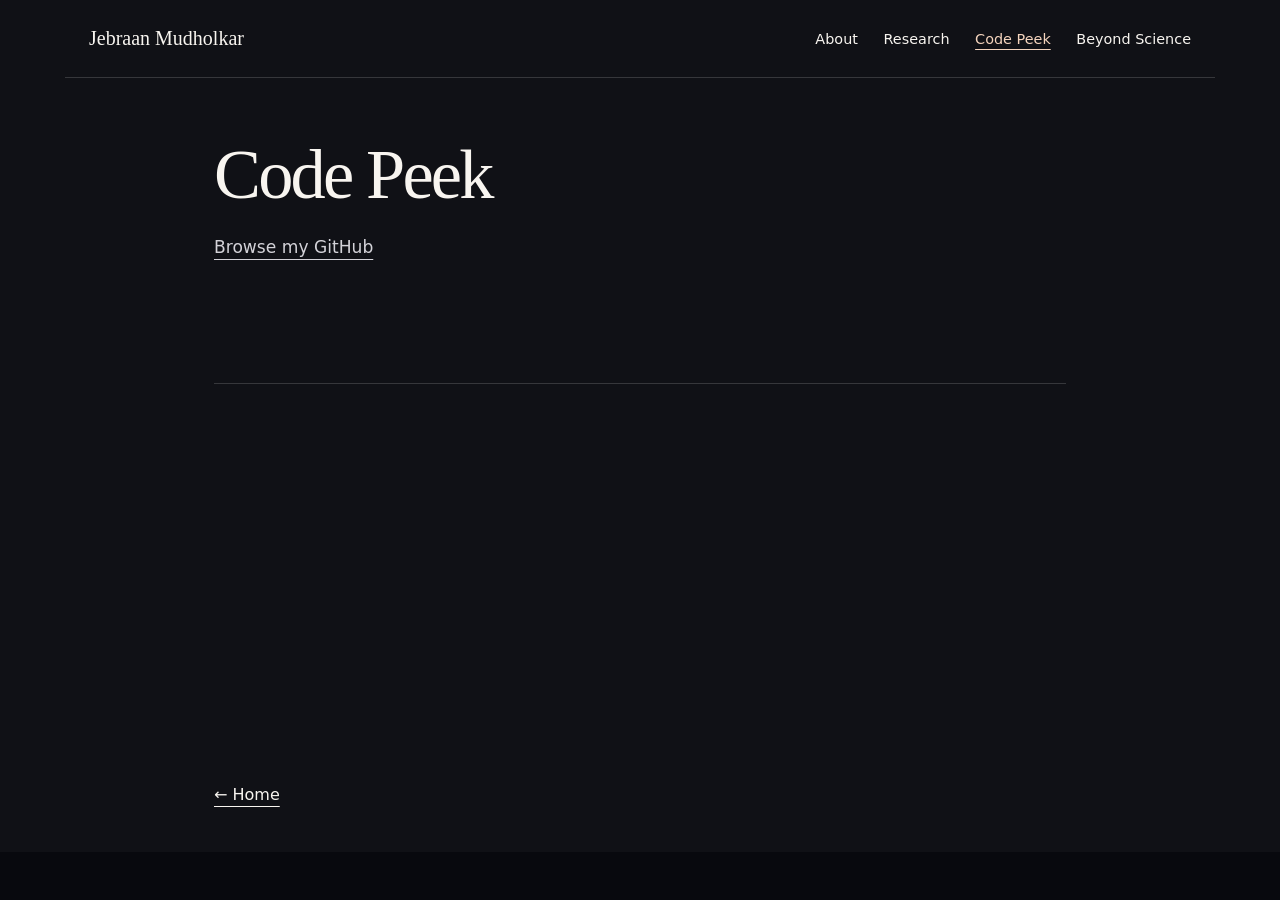
==== code-peek.html @ 17275f41 "Polish homepage and improve search discoverability" ====
<!doctype html><html lang="en"><head><meta charset="utf-8"><meta name="viewport" content="width=device-width,initial-scale=1"><title>Code Peek | Jebraan Mudholkar</title><meta name="description" content="Explore Jebraan Mudholkar's public code and GitHub profile."><meta name="robots" content="index,follow"><link rel="canonical" href="https://proxima786.github.io/code-peek.html"><meta property="og:type" content="website"><meta property="og:title" content="Code Peek | Jebraan Mudholkar"><meta property="og:description" content="Explore Jebraan Mudholkar's public code and GitHub profile."><meta property="og:url" content="https://proxima786.github.io/code-peek.html"><meta property="og:image" content="https://proxima786.github.io/hero.jpg"><meta name="twitter:card" content="summary_large_image"><link rel="icon" href="favicon.svg" type="image/svg+xml"><link rel="stylesheet" href="style.css"><script src="site.js" defer></script></head><body class="inner-page"><nav aria-label="Page navigation" class="page-nav"><a class="wordmark" href="index.html">Jebraan Mudholkar</a><div><a href="about.html">About</a><a href="research.html">Research</a><a aria-current="page" href="code-peek.html">Code Peek</a><a href="beyond-science.html">Beyond Science</a></div></nav><main><section class="content" id="code-peek">
<h1 class="page-title">Code Peek</h1>
<p><a href="https://github.com/proxima786">Browse my GitHub</a></p>
</section></main><footer><a href="index.html">← Home</a></footer></body></html>
---- style.css ----
:root{color-scheme:dark;font-family:system-ui,sans-serif;background:#08090e;color:#f8f5f0}
*{box-sizing:border-box}body{margin:0}a{color:inherit;text-underline-offset:.35em}a:focus-visible,summary:focus-visible{outline:2px solid #ffceaa;outline-offset:6px}
.hero{min-height:100svh;position:relative;isolation:isolate;display:grid;grid-template-rows:1fr auto;overflow:hidden;background:#090911}
.hero img,.shade{position:absolute;inset:0;width:100%;height:100%;z-index:-2}.hero img{object-fit:cover;object-position:30% center}.shade{z-index:-1;background:linear-gradient(90deg,transparent 20%,#09091050 50%,#090910ed 100%),linear-gradient(0deg,#08090e 0%,transparent 26%)}
.intro{align-self:center;justify-self:end;width:min(55%,800px);padding:3rem clamp(2rem,7vw,8rem) 3rem 0}
h1,h2,h3{font-family:Georgia,serif;font-weight:400;margin:0}h1{font-size:clamp(3.5rem,7.8vw,8.5rem);letter-spacing:-.065em;line-height:.91}h1 span{display:block}
.subtitle{margin:1.6rem 0;color:#f4d4bd;font-size:1rem;letter-spacing:.12em;text-transform:uppercase}.social{display:flex;gap:1.4rem;flex-wrap:wrap}.social a{font-size:.9rem}
.dock{margin:0 clamp(1.25rem,7vw,8rem);display:flex;align-items:baseline;justify-content:space-between;gap:1rem 2rem;flex-wrap:wrap;padding:1.5rem 0 2rem;border-top:1px solid #ffffff40}.dock nav{display:flex;gap:1rem 2rem;flex-wrap:wrap}.dock nav a{text-decoration:none}.dock nav a:hover{text-decoration:underline}.credit{font-size:.75rem;color:#d2c3bf}
main{max-width:900px;margin:auto;padding:0 1.5rem}section.content{padding:clamp(3rem,8vw,7rem) 0;border-bottom:1px solid #ffffff29}h2{font-size:clamp(2.6rem,6vw,4.4rem);letter-spacing:-.04em}h3{font-size:1.65rem;margin-top:1rem;color:#f4d4bd}.content p{max-width:65ch;line-height:1.75;color:#dedce4;font-size:1.07rem}footer{max-width:900px;margin:auto;padding:2rem 1.5rem 3rem}
@media(max-width:690px){.hero img{height:76%;object-position:27% 35%}.shade{background:linear-gradient(0deg,#08090e 22%,#08090edb 38%,transparent 76%)}.intro{justify-self:start;align-self:end;width:100%;padding:45vh 1.25rem 2rem}h1{font-size:clamp(3.4rem,13vw,5.8rem)}.dock{padding-bottom:1.5rem}}

#about{display:grid;grid-template-columns:minmax(0,1fr) 260px;column-gap:2.5rem;align-items:start}
#about h2{grid-column:1/-1;font-size:clamp(2.4rem,5vw,3.7rem);margin-bottom:1.4rem}
#about>p{grid-column:1/-1;margin-top:0}
#about>p:nth-of-type(1){grid-column:1;grid-row:2}
#about>p:nth-of-type(2){grid-column:1;grid-row:3}
.about-photo{grid-column:2;grid-row:2/4;margin:0}
.about-photo img{display:block;width:100%;height:auto;aspect-ratio:4/5;object-fit:cover;object-position:50% 60%;border-radius:8px}
.about-photo figcaption{color:#bdb8c5;font-size:.8rem;line-height:1.5;margin-top:.7rem}
@media(max-width:690px){
#about{display:flex;flex-direction:column}
#about h2{margin-bottom:1.4rem}
#about>p:nth-of-type(1){order:1}
.about-photo{order:2;width:min(100%,320px);align-self:center;margin:.5rem 0 2rem}
#about>p:nth-of-type(n+2){order:3}
}

#about>p{grid-column:1}
.about-candid{grid-column:2;grid-row:4/8;margin:1rem 0 0}
.about-candid img{display:block;width:100%;height:auto;border-radius:8px}
@media(max-width:690px){.about-candid{order:4;width:min(100%,400px);align-self:center;margin:1rem 0 0}}

[hidden]{display:none!important}
.page-nav{max-width:1150px;margin:auto;padding:1.7rem 1.5rem;display:flex;justify-content:space-between;align-items:center;gap:1.5rem;flex-wrap:wrap;border-bottom:1px solid #ffffff29}
.page-nav a{text-decoration:none;font-size:.9rem}
.page-nav .wordmark{font-family:Georgia,serif;font-size:1.25rem}
.page-nav div{display:flex;flex-wrap:wrap;gap:1rem 1.6rem}
.page-nav a[aria-current="page"]{color:#f4d4bd;text-decoration:underline}
main{min-height:75svh}
h2:focus{outline:none}
@media(max-width:690px){.intro h1{font-size:clamp(2.6rem,11vw,4.8rem)}}

.research-entry{padding:2rem 0;border-bottom:1px solid #ffffff29}
.research-entry:last-child{border-bottom:0}
.research-entry h3{font-size:clamp(1.8rem,4vw,2.6rem);margin:0}
.research-entry .research-subtitle{color:#f4d4bd;margin-top:.6rem;font-size:1.1rem}
.research-entry .publication-meta{font-size:.9rem;color:#bdb8c5}
.research-figure{margin:2rem 0;max-width:100%}
.research-figure img{display:block;width:100%;height:auto;border-radius:6px}
.research-figure figcaption{margin-top:.8rem;color:#bdb8c5;font-size:.9rem;text-align:center;font-style:italic}
.research-with-figure{display:grid;grid-template-columns:minmax(0,1fr) minmax(0,340px);gap:2rem;align-items:start}
.research-with-figure .research-figure{margin:1.1rem 0 0;width:100%}
.research-with-figure .research-figure figcaption{font-size:.8rem}
@media(max-width:760px){.research-with-figure{grid-template-columns:minmax(0,1fr);gap:0}.research-with-figure .research-figure{max-width:340px;justify-self:center;margin:1rem 0}}

body{background:#101116}
body.homepage{background:#08090e}
.hero{height:100svh;min-height:600px}
.intro{width:auto;justify-self:end;margin-right:8vw;padding:0;max-width:580px}
.intro h1{font-family:system-ui,sans-serif;font-size:clamp(2rem,4.2vw,3.7rem);font-weight:350;letter-spacing:-.035em;line-height:1.15;white-space:nowrap}
.intro h1 span{display:inline}
.subtitle{font-size:.8rem;letter-spacing:.13em;margin:1.2rem 0 1.4rem;color:#ddd6d0}
.social{gap:1.1rem}
.social a{display:inline-flex;align-items:center;justify-content:center;width:40px;height:40px;border:1px solid #ffffff40;border-radius:50%;text-decoration:none;transition:background .25s,transform .25s}
.social a:hover{background:#ffffff18;transform:translateY(-3px)}
.social svg{width:18px;height:18px;fill:currentColor}
.credit{font-size:.6rem;opacity:.7;text-decoration:none}
.credit:hover{text-decoration:underline;opacity:1}
.hero>img{transform-origin:45% 45%;animation:space-drift 36s ease-in-out infinite alternate}
.hero .shade{background:linear-gradient(90deg,transparent 23%,#08090e45 50%,#08090eae 100%),linear-gradient(0deg,#08090ef0,transparent 25%)}
body{animation:page-enter .9s ease both}
body.leaving{animation:page-leave .3s ease forwards}
.intro{animation:intro-enter 1.4s ease both}
.dock{animation:intro-enter 1.6s ease both}
@keyframes page-enter{from{opacity:0}to{opacity:1}}
@keyframes page-leave{to{opacity:0}}
@keyframes intro-enter{from{opacity:0;transform:translateY(10px)}to{opacity:1;transform:translateY(0)}}
@keyframes space-drift{from{transform:scale(1.025) translateX(-.35%)}to{transform:scale(1.06) translateX(.35%)}}
.page-nav{background:#101116}
.content{border-bottom:0}
section.content{padding-top:3.5rem}
.content p{color:#d3d2d8;line-height:1.8}
.research-entry{border-color:#ffffff1c}
@media(max-width:690px){
.hero{min-height:560px}
.intro{align-self:end;justify-self:start;margin:0 1.5rem 3rem;padding:42vh 0 0}
.intro h1{font-size:clamp(1.8rem,7.7vw,3rem);white-space:normal}
.hero .shade{background:linear-gradient(0deg,#08090e 10%,#08090edb 35%,transparent 78%)}
.subtitle{font-size:.7rem}
.credit{font-size:.55rem}
.dock{margin:0 1.5rem}
.dock nav{gap:1rem;font-size:.85rem}
}
@media(prefers-reduced-motion:reduce){body,.intro,.dock,.hero>img{animation:none!important}.social a{transition:none}}

.page-title{font-family:Georgia,serif;font-size:clamp(2.6rem,6vw,4.4rem);letter-spacing:-.04em;line-height:1.15;font-weight:400}#about .page-title{grid-column:1/-1;margin-bottom:1.4rem;font-size:clamp(2.4rem,5vw,3.7rem)}
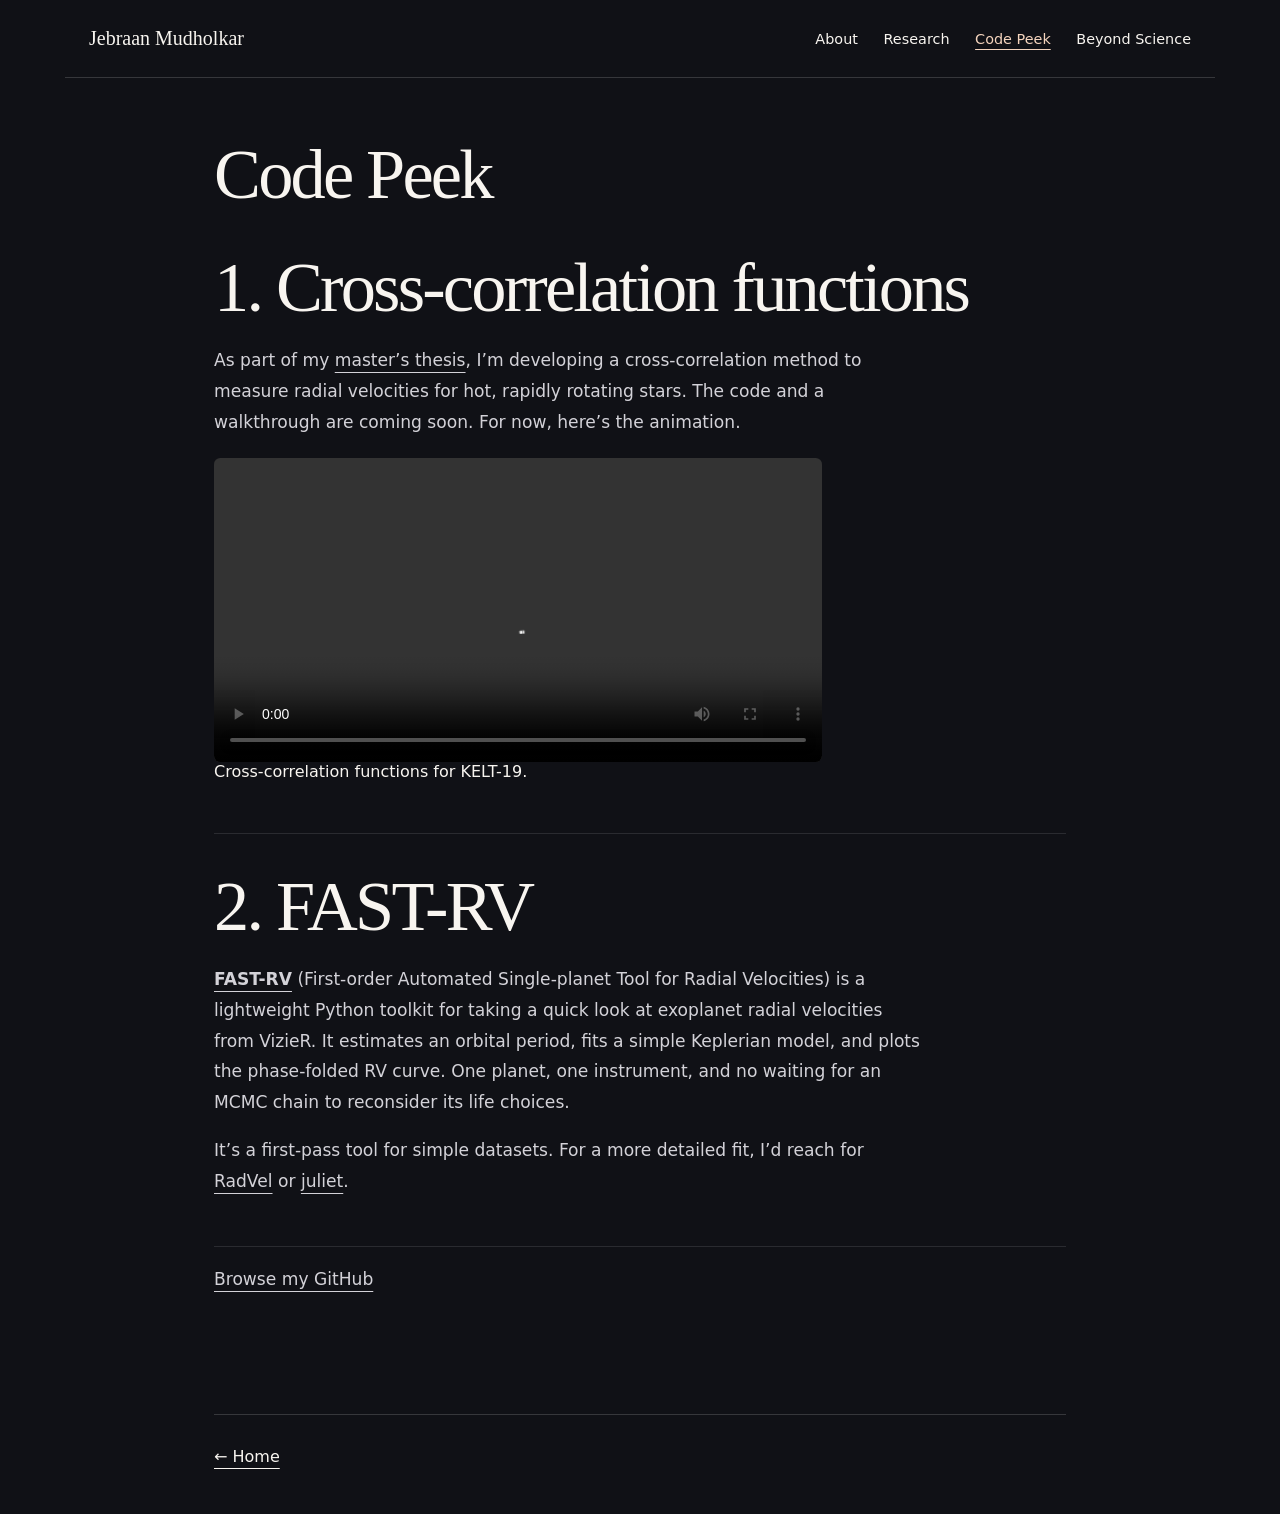
==== commit cedc525c: "Add CCF animation and FAST-RV to Code Peek" ====
--- a/code-peek.html
+++ b/code-peek.html
@@ -1,4 +1,22 @@
-<!doctype html><html lang="en"><head><meta charset="utf-8"><meta name="viewport" content="width=device-width,initial-scale=1"><title>Code Peek | Jebraan Mudholkar</title><meta name="description" content="Explore Jebraan Mudholkar's public code and GitHub profile."><meta name="robots" content="index,follow"><link rel="canonical" href="https://proxima786.github.io/code-peek.html"><meta property="og:type" content="website"><meta property="og:title" content="Code Peek | Jebraan Mudholkar"><meta property="og:description" content="Explore Jebraan Mudholkar's public code and GitHub profile."><meta property="og:url" content="https://proxima786.github.io/code-peek.html"><meta property="og:image" content="https://proxima786.github.io/hero.jpg"><meta name="twitter:card" content="summary_large_image"><link rel="icon" href="favicon.svg" type="image/svg+xml"><link rel="stylesheet" href="style.css"><script src="site.js" defer></script></head><body class="inner-page"><nav aria-label="Page navigation" class="page-nav"><a class="wordmark" href="index.html">Jebraan Mudholkar</a><div><a href="about.html">About</a><a href="research.html">Research</a><a aria-current="page" href="code-peek.html">Code Peek</a><a href="beyond-science.html">Beyond Science</a></div></nav><main><section class="content" id="code-peek">
+<!doctype html><html lang="en"><head><meta charset="utf-8"><meta name="viewport" content="width=device-width,initial-scale=1"><title>Code Peek | Jebraan Mudholkar</title><meta name="description" content="A KELT-19 cross-correlation animation and FAST-RV, a Python toolkit for quick single-planet radial velocity fits."><meta name="robots" content="index,follow"><link rel="canonical" href="https://proxima786.github.io/code-peek.html"><meta property="og:type" content="website"><meta property="og:title" content="Code Peek | Jebraan Mudholkar"><meta property="og:description" content="A KELT-19 cross-correlation animation and FAST-RV, a Python toolkit for quick single-planet radial velocity fits."><meta property="og:url" content="https://proxima786.github.io/code-peek.html"><meta property="og:image" content="https://proxima786.github.io/hero.jpg"><meta name="twitter:card" content="summary_large_image"><link rel="icon" href="favicon.svg" type="image/svg+xml"><link rel="stylesheet" href="style.css"><script src="site.js" defer></script></head><body class="inner-page"><nav aria-label="Page navigation" class="page-nav"><a class="wordmark" href="index.html">Jebraan Mudholkar</a><div><a href="about.html">About</a><a href="research.html">Research</a><a aria-current="page" href="code-peek.html">Code Peek</a><a href="beyond-science.html">Beyond Science</a></div></nav><main><section class="content" id="code-peek">
 <h1 class="page-title">Code Peek</h1>
+<article class="research-entry">
+  <h2>1. Cross-correlation functions</h2>
+  <p>As part of my <a href="research.html#masters-thesis">master’s thesis</a>, I’m developing a cross-correlation method to measure radial velocities for hot, rapidly rotating stars. The code and a walkthrough are coming soon. For now, here’s the animation.</p>
+  <figure style="margin: 1.25rem 0; max-width: 38rem;">
+    <video controls playsinline preload="metadata" width="1500" height="960"
+      style="display: block; width: 100%; height: auto; border-radius: 0.4rem;"
+      aria-label="Animation of cross-correlation functions for KELT-19">
+      <source src="kelt19_ccf.mp4" type="video/mp4">
+      <a href="kelt19_ccf.mp4">Download the KELT-19 CCF animation</a>.
+    </video>
+    <figcaption>Cross-correlation functions for KELT-19.</figcaption>
+  </figure>
+</article>
+<article class="research-entry">
+  <h2>2. FAST-RV</h2>
+  <p><a href="https://github.com/proxima786/FAST-RV"><strong>FAST-RV</strong></a> (First-order Automated Single-planet Tool for Radial Velocities) is a lightweight Python toolkit for taking a quick look at exoplanet radial velocities from VizieR. It estimates an orbital period, fits a simple Keplerian model, and plots the phase-folded RV curve. One planet, one instrument, and no waiting for an MCMC chain to reconsider its life choices.</p>
+  <p>It’s a first-pass tool for simple datasets. For a more detailed fit, I’d reach for <a href="https://radvel.readthedocs.io/en/latest/">RadVel</a> or <a href="https://juliet.readthedocs.io/en/latest/">juliet</a>.</p>
+</article>
 <p><a href="https://github.com/proxima786">Browse my GitHub</a></p>
-</section></main><footer><a href="index.html">← Home</a></footer></body></html>+</section></main><footer><a href="index.html">← Home</a></footer></body></html>
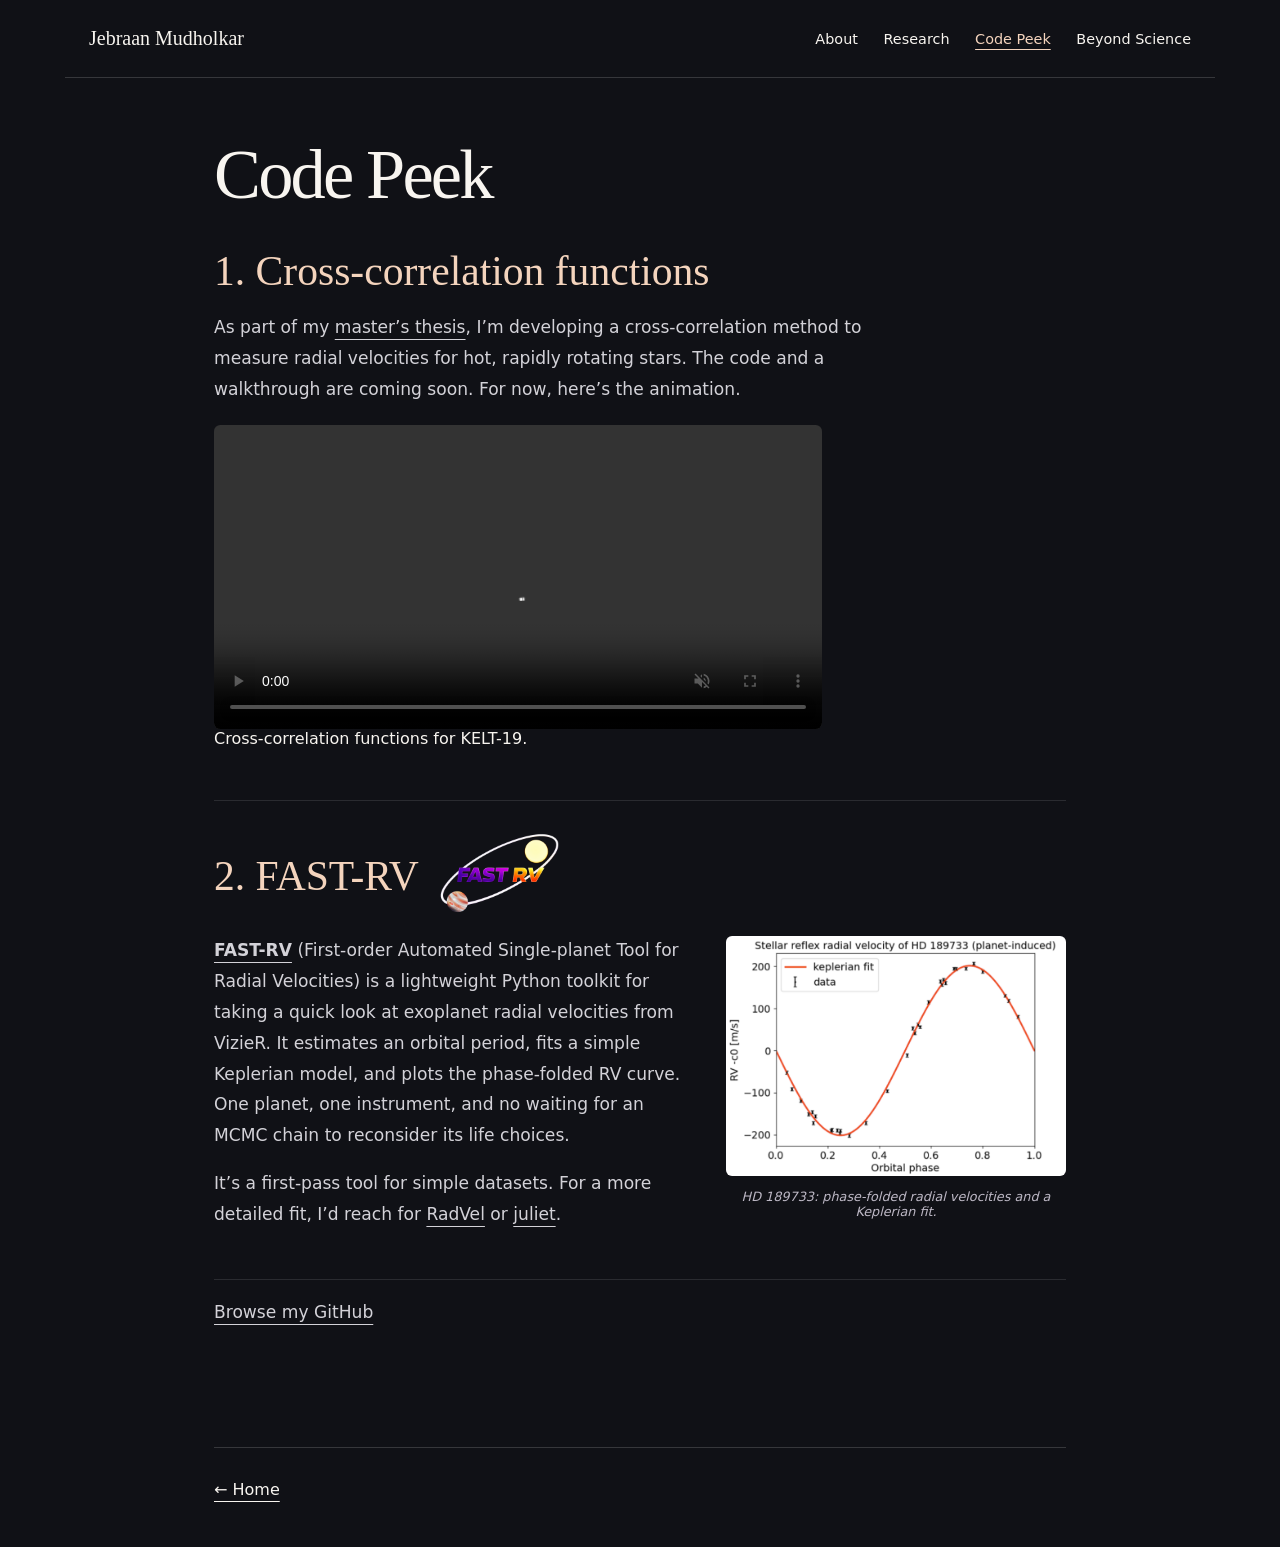
==== commit 2e6fe33f: "Match project headings and add FAST-RV visuals" ====
--- a/code-peek.html
+++ b/code-peek.html
@@ -4,7 +4,7 @@
   <h2>1. Cross-correlation functions</h2>
   <p>As part of my <a href="research.html#masters-thesis">master’s thesis</a>, I’m developing a cross-correlation method to measure radial velocities for hot, rapidly rotating stars. The code and a walkthrough are coming soon. For now, here’s the animation.</p>
   <figure style="margin: 1.25rem 0; max-width: 38rem;">
-    <video controls playsinline preload="metadata" width="1500" height="960"
+    <video controls autoplay muted playsinline preload="metadata" width="1500" height="960"
       style="display: block; width: 100%; height: auto; border-radius: 0.4rem;"
       aria-label="Animation of cross-correlation functions for KELT-19">
       <source src="kelt19_ccf.mp4" type="video/mp4">
@@ -14,9 +14,22 @@
   </figure>
 </article>
 <article class="research-entry">
-  <h2>2. FAST-RV</h2>
-  <p><a href="https://github.com/proxima786/FAST-RV"><strong>FAST-RV</strong></a> (First-order Automated Single-planet Tool for Radial Velocities) is a lightweight Python toolkit for taking a quick look at exoplanet radial velocities from VizieR. It estimates an orbital period, fits a simple Keplerian model, and plots the phase-folded RV curve. One planet, one instrument, and no waiting for an MCMC chain to reconsider its life choices.</p>
-  <p>It’s a first-pass tool for simple datasets. For a more detailed fit, I’d reach for <a href="https://radvel.readthedocs.io/en/latest/">RadVel</a> or <a href="https://juliet.readthedocs.io/en/latest/">juliet</a>.</p>
+  <header class="code-project-header">
+    <h2>2. FAST-RV</h2>
+    <img class="code-project-logo" src="fast-rv-logo.png" alt="FAST-RV logo" width="1536" height="1024" loading="lazy">
+  </header>
+  <div class="research-with-figure">
+    <div class="research-copy">
+      <p><a href="https://github.com/proxima786/FAST-RV"><strong>FAST-RV</strong></a> (First-order Automated Single-planet Tool for Radial Velocities) is a lightweight Python toolkit for taking a quick look at exoplanet radial velocities from VizieR. It estimates an orbital period, fits a simple Keplerian model, and plots the phase-folded RV curve. One planet, one instrument, and no waiting for an MCMC chain to reconsider its life choices.</p>
+      <p>It’s a first-pass tool for simple datasets. For a more detailed fit, I’d reach for <a href="https://radvel.readthedocs.io/en/latest/">RadVel</a> or <a href="https://juliet.readthedocs.io/en/latest/">juliet</a>.</p>
+    </div>
+    <figure class="research-figure">
+      <a href="fast-rv-hd189733.png" aria-label="Open the HD 189733 radial velocity plot at full size">
+        <img src="fast-rv-hd189733.png" alt="Phase-folded radial velocities of HD 189733 with error bars and an orange Keplerian fit." width="831" height="587" loading="lazy">
+      </a>
+      <figcaption>HD 189733: phase-folded radial velocities and a Keplerian fit.</figcaption>
+    </figure>
+  </div>
 </article>
 <p><a href="https://github.com/proxima786">Browse my GitHub</a></p>
 </section></main><footer><a href="index.html">← Home</a></footer></body></html>
--- a/style.css
+++ b/style.css
@@ -43,7 +43,14 @@
 
 .research-entry{padding:2rem 0;border-bottom:1px solid #ffffff29}
 .research-entry:last-child{border-bottom:0}
-.research-entry h3{font-size:clamp(1.8rem,4vw,2.6rem);margin:0}
+.research-entry :is(h2,h3){
+  font-size:clamp(1.8rem,4vw,2.6rem);
+  letter-spacing:normal;
+  color:#f4d4bd;
+  margin:0;
+}
+.code-project-header{display:flex;align-items:center;gap:1rem;flex-wrap:wrap}
+.code-project-logo{display:block;width:8rem;height:auto}
 .research-entry .research-subtitle{color:#f4d4bd;margin-top:.6rem;font-size:1.1rem}
 .research-entry .publication-meta{font-size:.9rem;color:#bdb8c5}
 .research-figure{margin:2rem 0;max-width:100%}
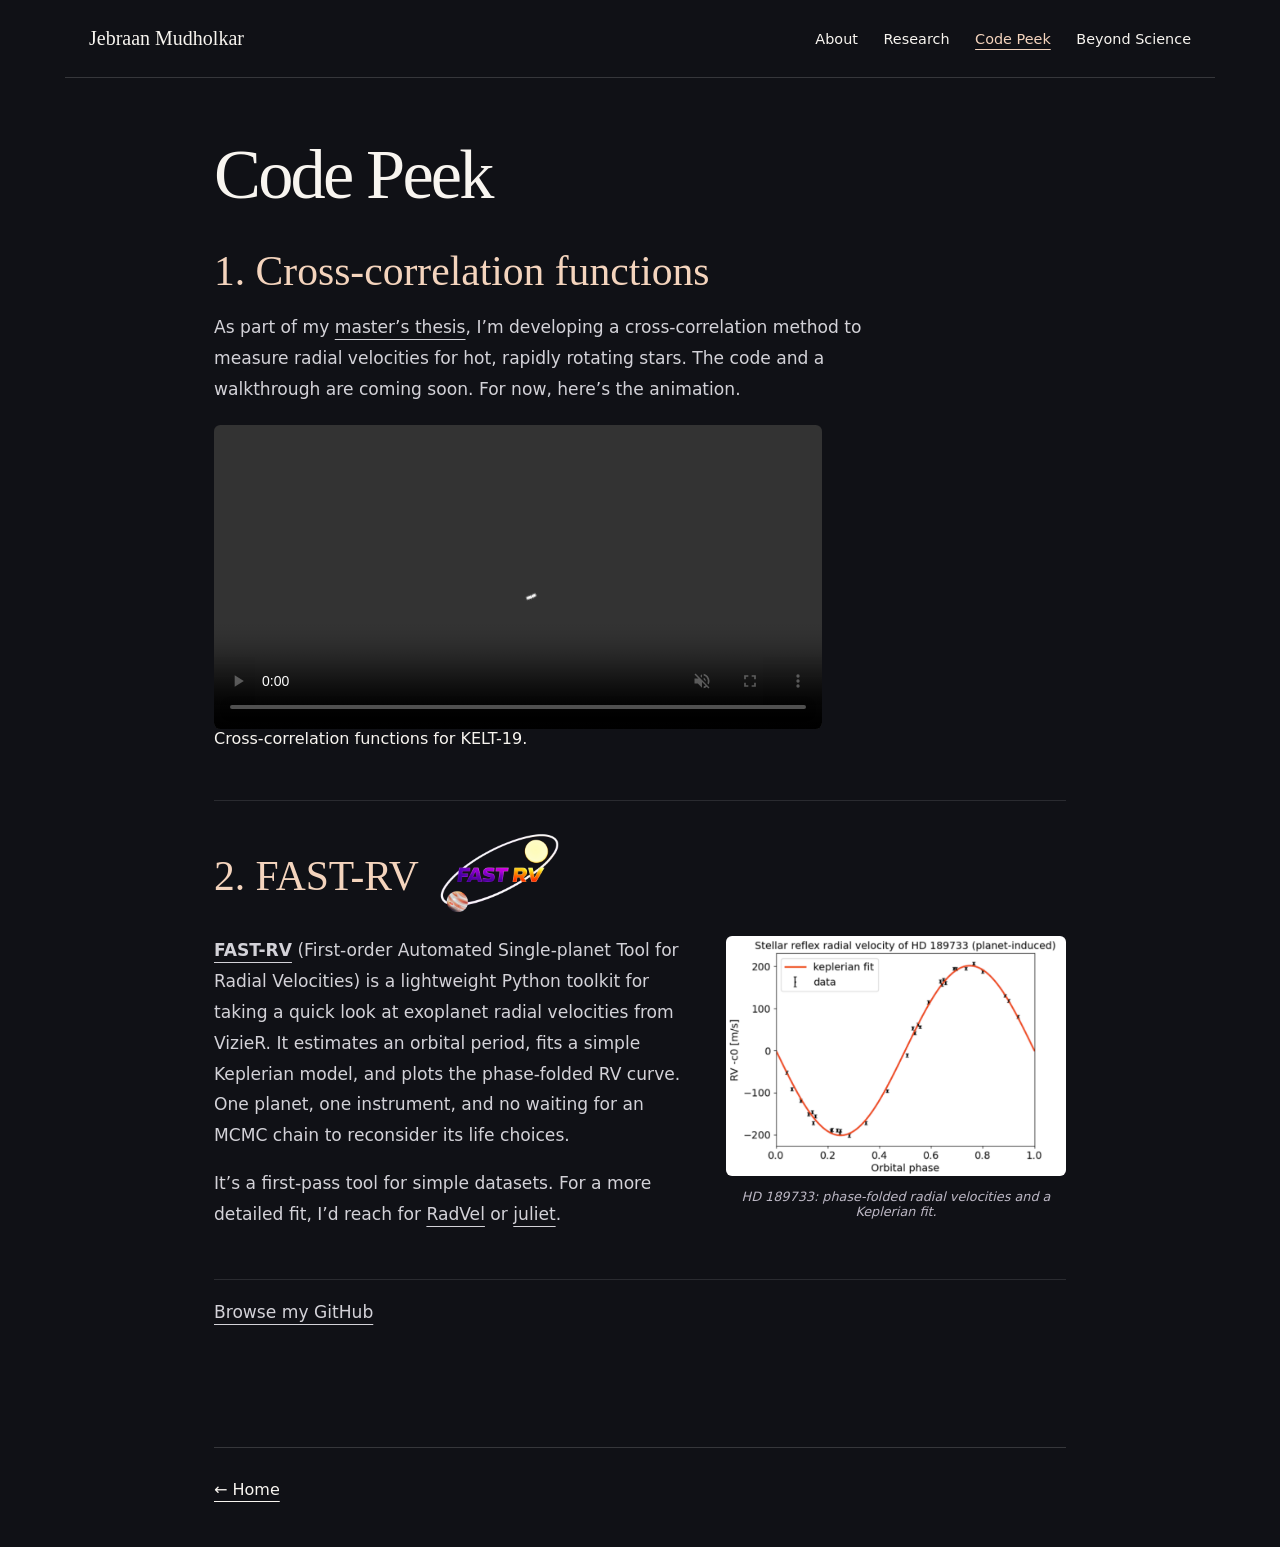
==== commit b942dbd0: "Refresh Code Peek styles for returning visitors" ====
--- a/code-peek.html
+++ b/code-peek.html
@@ -1,4 +1,4 @@
-<!doctype html><html lang="en"><head><meta charset="utf-8"><meta name="viewport" content="width=device-width,initial-scale=1"><title>Code Peek | Jebraan Mudholkar</title><meta name="description" content="A KELT-19 cross-correlation animation and FAST-RV, a Python toolkit for quick single-planet radial velocity fits."><meta name="robots" content="index,follow"><link rel="canonical" href="https://proxima786.github.io/code-peek.html"><meta property="og:type" content="website"><meta property="og:title" content="Code Peek | Jebraan Mudholkar"><meta property="og:description" content="A KELT-19 cross-correlation animation and FAST-RV, a Python toolkit for quick single-planet radial velocity fits."><meta property="og:url" content="https://proxima786.github.io/code-peek.html"><meta property="og:image" content="https://proxima786.github.io/hero.jpg"><meta name="twitter:card" content="summary_large_image"><link rel="icon" href="favicon.svg" type="image/svg+xml"><link rel="stylesheet" href="style.css"><script src="site.js" defer></script></head><body class="inner-page"><nav aria-label="Page navigation" class="page-nav"><a class="wordmark" href="index.html">Jebraan Mudholkar</a><div><a href="about.html">About</a><a href="research.html">Research</a><a aria-current="page" href="code-peek.html">Code Peek</a><a href="beyond-science.html">Beyond Science</a></div></nav><main><section class="content" id="code-peek">
+<!doctype html><html lang="en"><head><meta charset="utf-8"><meta name="viewport" content="width=device-width,initial-scale=1"><title>Code Peek | Jebraan Mudholkar</title><meta name="description" content="A KELT-19 cross-correlation animation and FAST-RV, a Python toolkit for quick single-planet radial velocity fits."><meta name="robots" content="index,follow"><link rel="canonical" href="https://proxima786.github.io/code-peek.html"><meta property="og:type" content="website"><meta property="og:title" content="Code Peek | Jebraan Mudholkar"><meta property="og:description" content="A KELT-19 cross-correlation animation and FAST-RV, a Python toolkit for quick single-planet radial velocity fits."><meta property="og:url" content="https://proxima786.github.io/code-peek.html"><meta property="og:image" content="https://proxima786.github.io/hero.jpg"><meta name="twitter:card" content="summary_large_image"><link rel="icon" href="favicon.svg" type="image/svg+xml"><link rel="stylesheet" href="style.css?v=code-peek"><script src="site.js" defer></script></head><body class="inner-page"><nav aria-label="Page navigation" class="page-nav"><a class="wordmark" href="index.html">Jebraan Mudholkar</a><div><a href="about.html">About</a><a href="research.html">Research</a><a aria-current="page" href="code-peek.html">Code Peek</a><a href="beyond-science.html">Beyond Science</a></div></nav><main><section class="content" id="code-peek">
 <h1 class="page-title">Code Peek</h1>
 <article class="research-entry">
   <h2>1. Cross-correlation functions</h2>
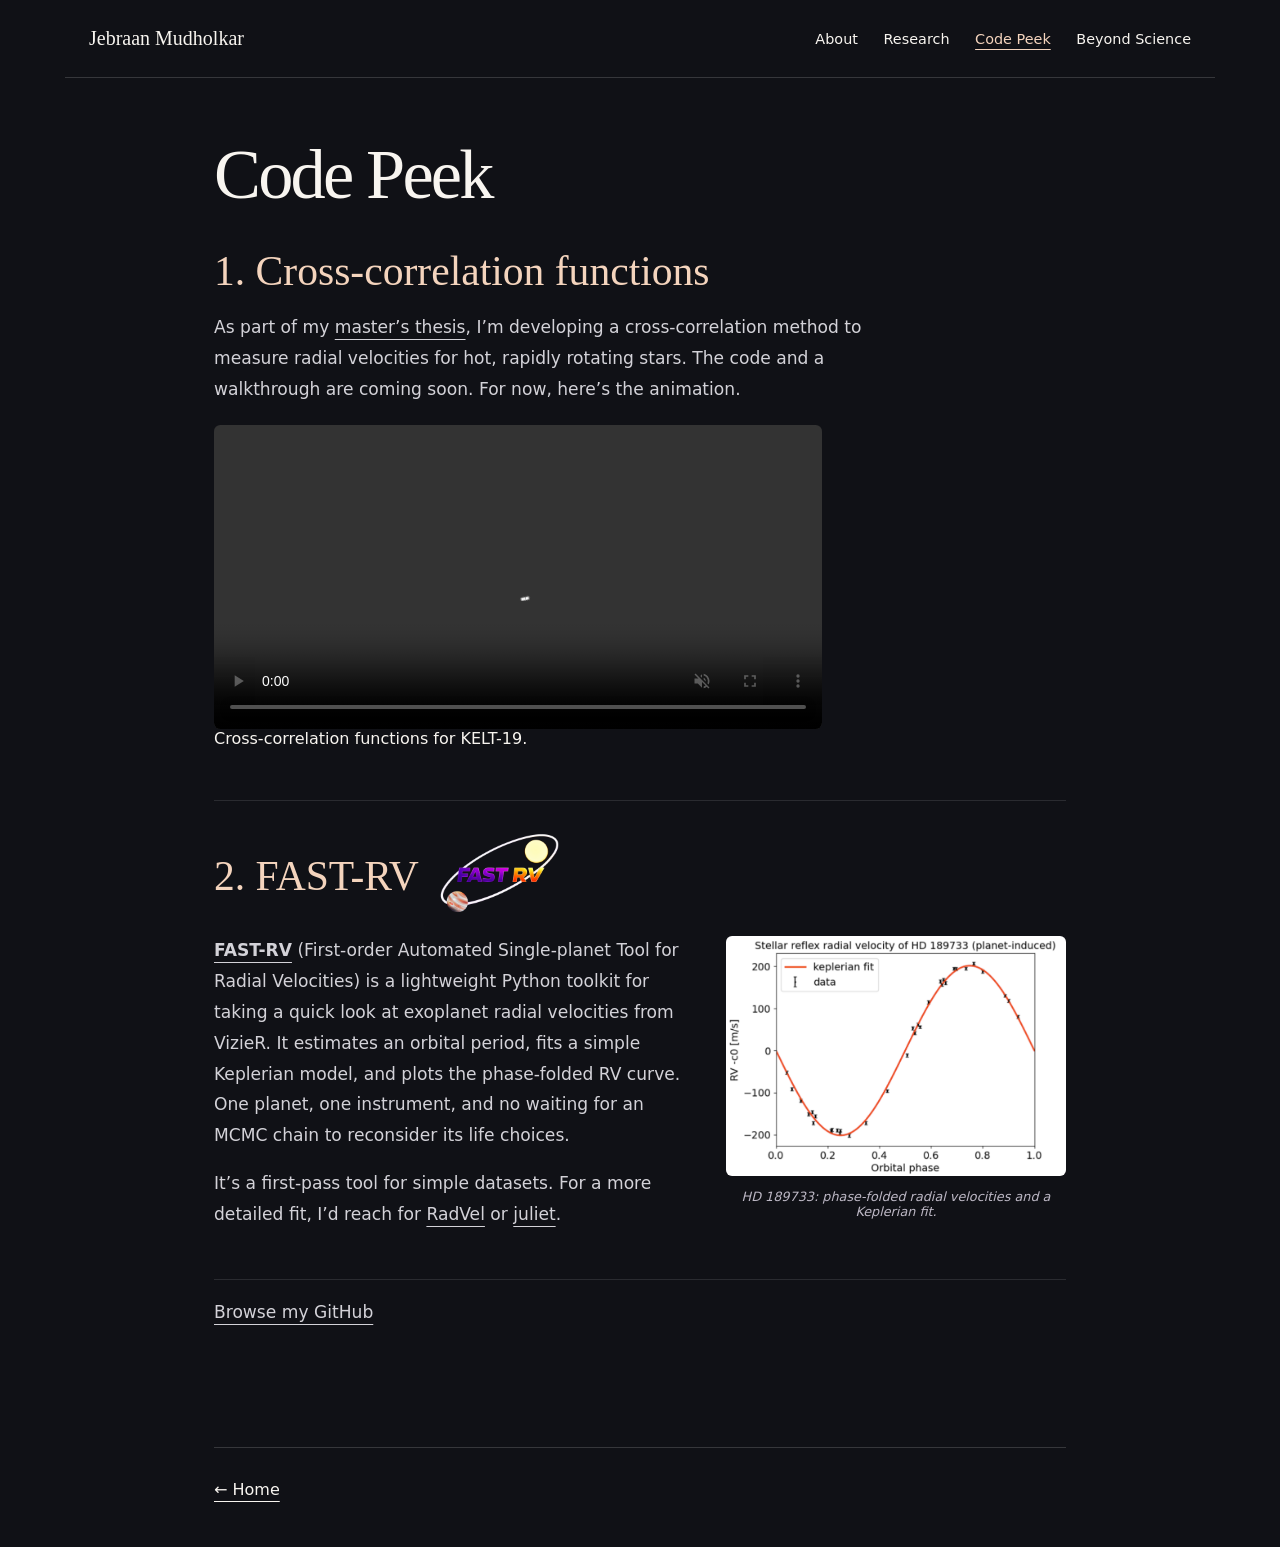
==== commit 253db0b9: "Loop the KELT-19 animation on Code Peek" ====
--- a/code-peek.html
+++ b/code-peek.html
@@ -4,7 +4,7 @@
   <h2>1. Cross-correlation functions</h2>
   <p>As part of my <a href="research.html#masters-thesis">master’s thesis</a>, I’m developing a cross-correlation method to measure radial velocities for hot, rapidly rotating stars. The code and a walkthrough are coming soon. For now, here’s the animation.</p>
   <figure style="margin: 1.25rem 0; max-width: 38rem;">
-    <video controls autoplay muted playsinline preload="metadata" width="1500" height="960"
+    <video loop controls autoplay muted playsinline preload="metadata" width="1500" height="960"
       style="display: block; width: 100%; height: auto; border-radius: 0.4rem;"
       aria-label="Animation of cross-correlation functions for KELT-19">
       <source src="kelt19_ccf.mp4" type="video/mp4">
